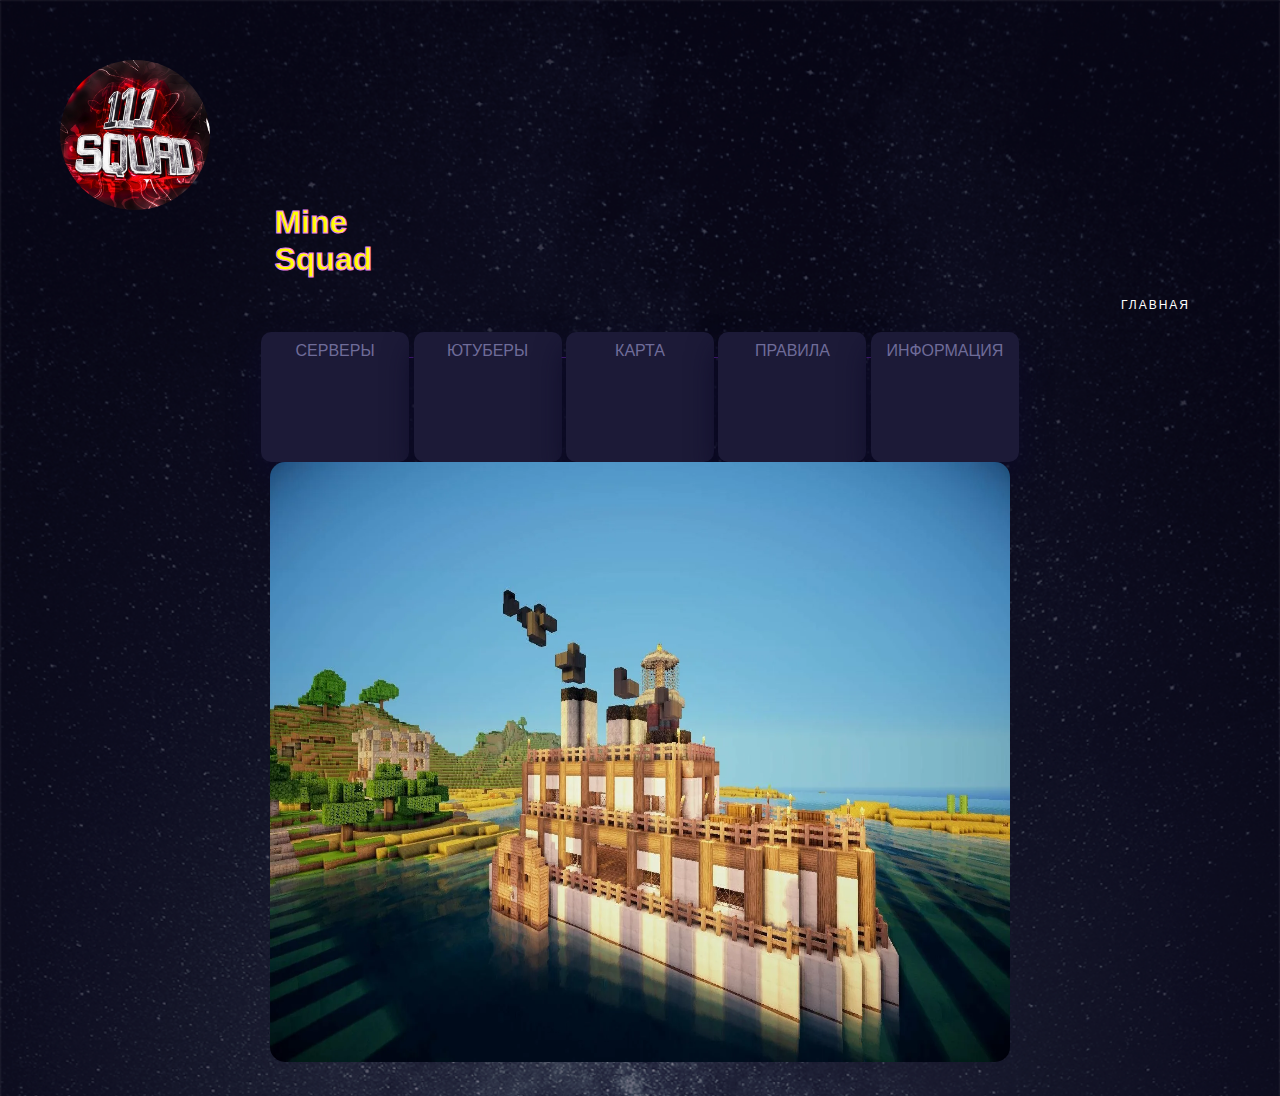
==== index.html @ bc5c3b4d "Add files via upload" ====
<!DOCTYPE html>
<html lang="en">
<head>
    <meta charset="UTF-8">
    <meta http-equiv="X-UA-Compatible" content="IE=edge">
    <meta name="viewport" content="width=device-width, initial-scale=1.0">
    <title>SquadCraft</title>
    <link rel="stylesheet" href="style.css">
    <link rel="icon" href="ava.png">
    <link rel="stylesheet" href="https://cdnjs.cloudflare.com/ajax/libs/font-awesome/6.4.0/css/all.min.css" integrity="sha512-iecdLmaskl7CVkqkXNQ/ZH/XLlvWZOJyj7Yy7tcenmpD1ypASozpmT/E0iPtmFIB46ZmdtAc9eNBvH0H/ZpiBw==" crossorigin="anonymous" referrerpolicy="no-referrer" />
</head>
<body>
    <header>
        <img class="img-header" src="ava.png" alt="" width="150px">
        <h1>Mine <br> Squad</h1>
    </header>   
    <main>        
        <nav>
            <ul class="topmenu">
              <li><a href="" class="active">Главная</a>
                <ul class="submenu">
                  <li><a href="#" class="serverIp">d5.gamely.pro:26830</a></li>
                </ul>
            </ul>
        </nav>
        <a href="">
        <div class="guad">
            <i class="fa-solid fa-chart-simple"></i>
            <p>СЕРВЕРЫ</p>
        </div>
        </a>
        <a href="">
        <div class="guad">
            <i class="fa-brands fa-youtube"></i>
            <p>ЮТУБЕРЫ</p>
        </div>
        </a>
        <a href="">
        <div class="guad">
            <i class="fa-solid fa-map"></i>
            <p>КАРТА</p>
        </div>
        </a>
        <a href="">
        <div class="guad">
            <i class="fa-solid fa-newspaper"></i>
            <p>ПРАВИЛА</p>
        </div>
        </a>
        <a href="">
        <div class="guad">
            <i class="fa-solid fa-circle-info"></i>
            <p>ИНФОРМАЦИЯ</p>
        </div>
        </a>
        <div class="gallery">
            <img src="gallery1.jpg" alt="">
        </div>
    </main>
    <script src="javascript.js"></script>

</body>
</html>
---- style.css ----
* {
    margin: 0;
    padding: 0;
}   
body{
    content: " ";
    width: 100%;
    height: 100%;
    /* position: fixed; */
    z-index: -10;
    background-image: url("fon.png");
    background-size: cover; 
    /* background-position-y: bottom; */
    background-repeat: no-repeat;
}
header{
    display: inline-block;
}
header h1{
    display: inline-block;
    color: yellow;
    -webkit-text-stroke: 1px violet;
}
.img-header{
    display: inline-block;
    margin: 60px;
    border-radius: 50%;

}
main{
    text-align: center;
}
.guad{
    display: inline-block;
    text-align: center;
    background-color: #1c1a37;
    width: 148px;
    height: 130px;
    transition: all .3s;
    z-index: 2;
    order: 0;
    box-shadow: 0 15px 30px #0c0a27;
    border-radius: 10px;
}
.guad i{
    margin-top: 50px;
    color: #6f6c99;
}
.guad p{
    margin-top: 10px;
    color: #6f6c99;
}
.gallery img{
    width: 740px;
    height: 600px;
    margin-bottom: 30px;
    border-radius: 15px;
}
.servers{
    float: right;
    background: #1c1a37;
    border-radius: 15px;
    padding: 15px;
}
.servers h1{
    display: inline-block;
}
@import url(https://fonts.googleapis.com/css?family=Open+Sans:400,600&subset=latin,cyrillic);
*{box-sizing: border-box;}
body {
  margin: 0;
  font-family: 'Open Sans', sans-serif;
}
nav ul {
  margin: 0;
  padding: 0;
  list-style: none;
}
nav ul:after {
  content: "";
  display: table;
  clear: both;
}
nav a {
  text-decoration: none;
  display: block;
  transition: .3s linear;
}
.topmenu > li {
  float: left;
  position: relative;
  border-left: 1px solid black;
}
.topmenu > li:first-child {border-left: 0; float: right;}
.topmenu > li > a {  
  padding: 20px 30px;
  font-size: 12px;
  text-transform: uppercase;
  color: #FEFDFD;
  letter-spacing: 2px;
}
.topmenu > li > a.active, 
.submenu a:hover {color: white; margin-right: 60px;}
.topmenu .fa, 
.submenu .fa {
  margin-left: 5px;
  color: inherit;
}
.submenu {
  position: absolute;
  z-index: 5;
  min-width: 200px;
  background: #1c1a37;
  border-top: 1px solid #CBCBCC;
  border-left: 1px solid #CBCBCC;
  border-right: 1px solid #CBCBCC;
  visibility: hidden;
  opacity: 0; 
  transform-origin: 0% 0%;
  transform: rotateX(-90deg);
  transition: .3s linear;  
}
.submenu li {position: relative;}
.submenu li a {
  color: white;
  padding: 10px 20px;
  font-size: 13px;
  border-bottom: 1px solid #CBCBCC;
}
.submenu .submenu {
  position: absolute;
  left: 100%;
  top: -1px;
  transition: .3s linear;
}
nav li:hover > .submenu {
  transform: rotateX(0deg);
  visibility: visible;
  opacity: 1;
}
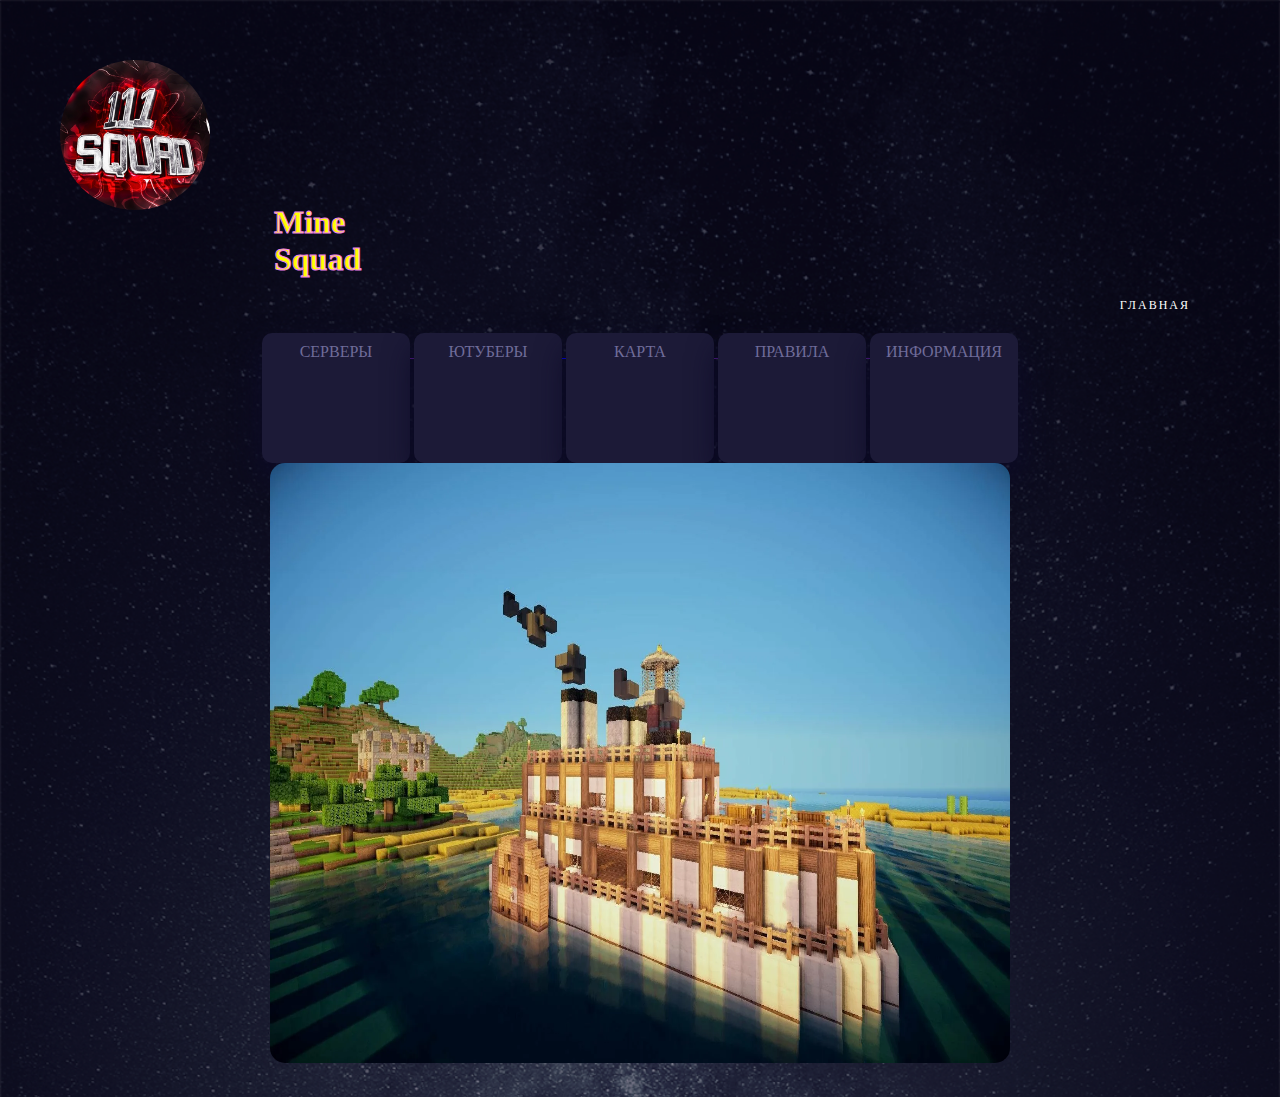
==== commit d173ad4e: "Add files via upload" ====
--- a/index.html
+++ b/index.html
@@ -29,7 +29,7 @@
             <p>СЕРВЕРЫ</p>
         </div>
         </a>
-        <a href="">
+        <a href="youtubers.html">
         <div class="guad">
             <i class="fa-brands fa-youtube"></i>
             <p>ЮТУБЕРЫ</p>
--- a/style.css
+++ b/style.css
@@ -64,12 +64,6 @@
 }
 .servers h1{
     display: inline-block;
-}
-@import url(https://fonts.googleapis.com/css?family=Open+Sans:400,600&subset=latin,cyrillic);
-*{box-sizing: border-box;}
-body {
-  margin: 0;
-  font-family: 'Open Sans', sans-serif;
 }
 nav ul {
   margin: 0;
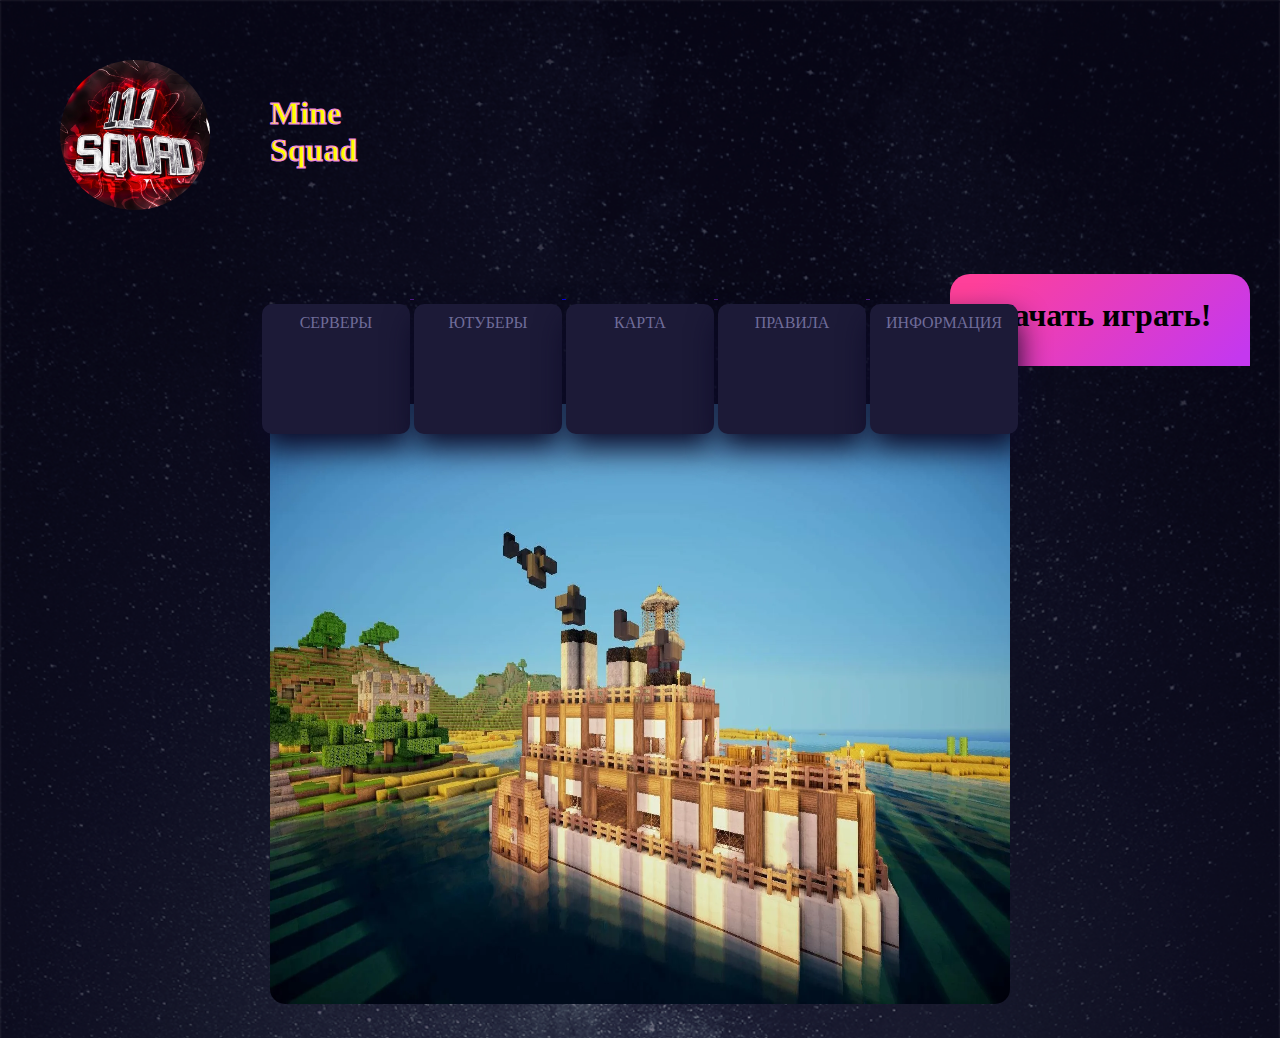
==== commit 901a27b3: "Add files via upload" ====
--- a/index.html
+++ b/index.html
@@ -15,14 +15,9 @@
         <h1>Mine <br> Squad</h1>
     </header>   
     <main>        
-        <nav>
-            <ul class="topmenu">
-              <li><a href="" class="active">Главная</a>
-                <ul class="submenu">
-                  <li><a href="#" class="serverIp">d5.gamely.pro:26830</a></li>
-                </ul>
-            </ul>
-        </nav>
+        <div class="info-server">
+            <a href=""><h1>Начать играть!</h1></a>
+        </div>
         <a href="">
         <div class="guad">
             <i class="fa-solid fa-chart-simple"></i>
@@ -58,6 +53,5 @@
         </div>
     </main>
     <script src="javascript.js"></script>
-
 </body>
 </html>--- a/style.css
+++ b/style.css
@@ -17,9 +17,11 @@
     display: inline-block;
 }
 header h1{
-    display: inline-block;
-    color: yellow;
-    -webkit-text-stroke: 1px violet;
+  position: absolute;
+  display: inline-block;
+  color: yellow;
+  margin-top: 95px;
+  -webkit-text-stroke: 1px violet;
 }
 .img-header{
     display: inline-block;
@@ -35,12 +37,16 @@
     text-align: center;
     background-color: #1c1a37;
     width: 148px;
+    transform: translateY(30px);
     height: 130px;
     transition: all .3s;
     z-index: 2;
     order: 0;
     box-shadow: 0 15px 30px #0c0a27;
     border-radius: 10px;
+}
+.guad:hover{
+  box-shadow: -10px -10px 30px rgb(56, 214, 249);
 }
 .guad i{
     margin-top: 50px;
@@ -56,79 +62,21 @@
     margin-bottom: 30px;
     border-radius: 15px;
 }
-.servers{
-    float: right;
-    background: #1c1a37;
-    border-radius: 15px;
-    padding: 15px;
+.info-server{
+  position: absolute;
+  float: right;
+  height: 92px;
+  width: 300px;
+  min-height: 92px;
+  right: 30px;
+  min-width: 300px;
+  background: linear-gradient(136.67deg,#FF409A 8.34%,#C438EF 95.26%);
+  border-radius: 20px 20px 0 0;
 }
-.servers h1{
-    display: inline-block;
+.info-server h1{
+  padding-top: 23px;
 }
-nav ul {
-  margin: 0;
-  padding: 0;
-  list-style: none;
-}
-nav ul:after {
-  content: "";
-  display: table;
-  clear: both;
-}
-nav a {
+.info-server a{
   text-decoration: none;
-  display: block;
-  transition: .3s linear;
-}
-.topmenu > li {
-  float: left;
-  position: relative;
-  border-left: 1px solid black;
-}
-.topmenu > li:first-child {border-left: 0; float: right;}
-.topmenu > li > a {  
-  padding: 20px 30px;
-  font-size: 12px;
-  text-transform: uppercase;
-  color: #FEFDFD;
-  letter-spacing: 2px;
-}
-.topmenu > li > a.active, 
-.submenu a:hover {color: white; margin-right: 60px;}
-.topmenu .fa, 
-.submenu .fa {
-  margin-left: 5px;
-  color: inherit;
-}
-.submenu {
-  position: absolute;
-  z-index: 5;
-  min-width: 200px;
-  background: #1c1a37;
-  border-top: 1px solid #CBCBCC;
-  border-left: 1px solid #CBCBCC;
-  border-right: 1px solid #CBCBCC;
-  visibility: hidden;
-  opacity: 0; 
-  transform-origin: 0% 0%;
-  transform: rotateX(-90deg);
-  transition: .3s linear;  
-}
-.submenu li {position: relative;}
-.submenu li a {
-  color: white;
-  padding: 10px 20px;
-  font-size: 13px;
-  border-bottom: 1px solid #CBCBCC;
-}
-.submenu .submenu {
-  position: absolute;
-  left: 100%;
-  top: -1px;
-  transition: .3s linear;
-}
-nav li:hover > .submenu {
-  transform: rotateX(0deg);
-  visibility: visible;
-  opacity: 1;
+  color: black;
 }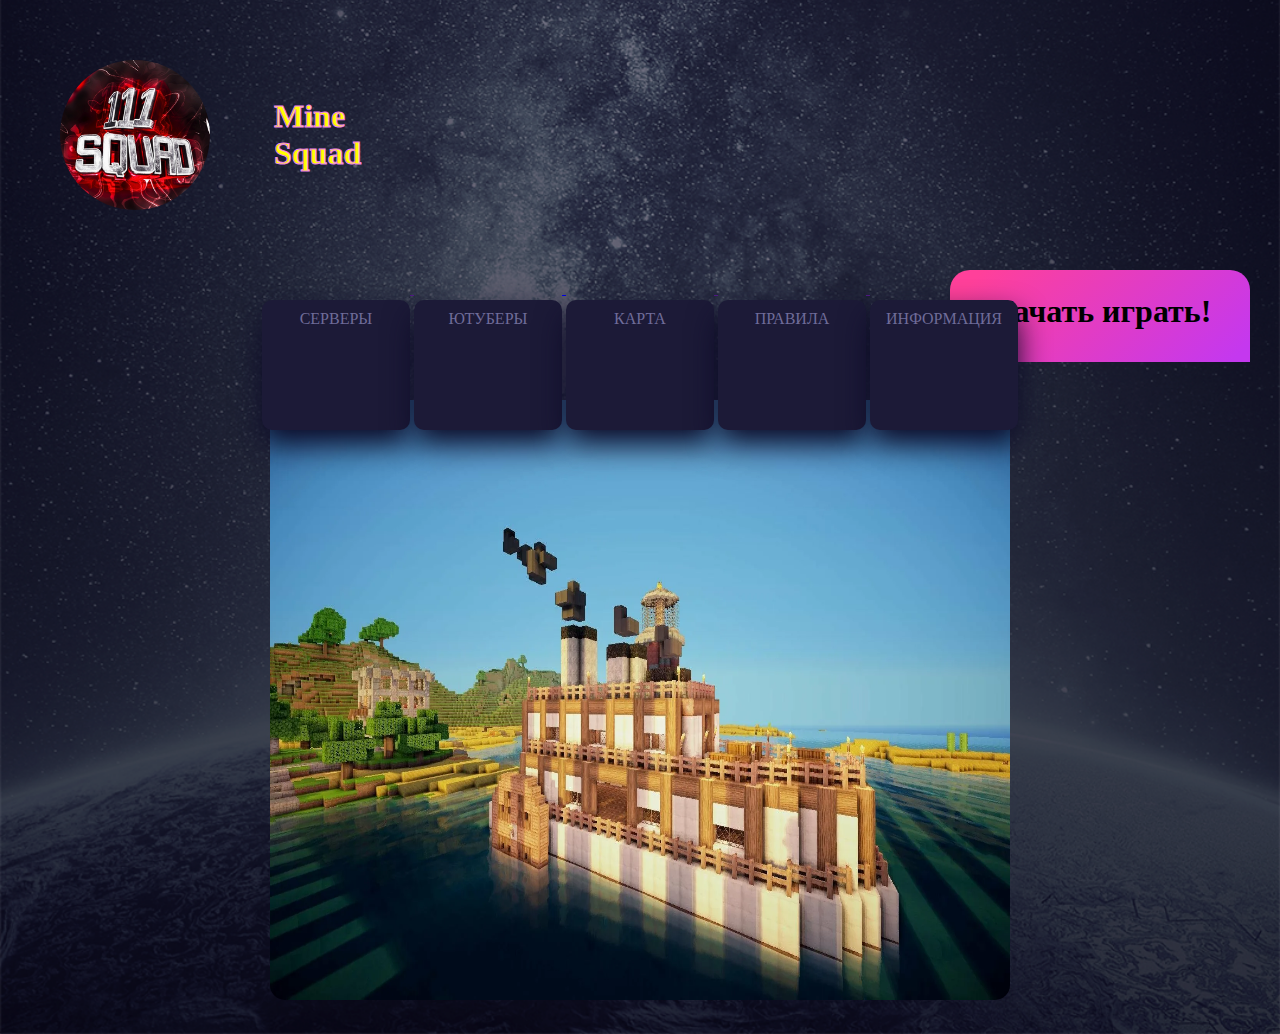
==== commit d481508e: "Add files via upload" ====
--- a/index.html
+++ b/index.html
@@ -11,7 +11,7 @@
 </head>
 <body>
     <header>
-        <img class="img-header" src="ava.png" alt="" width="150px">
+        <img class="header-img" src="ava.png" alt="" width="150px">
         <h1>Mine <br> Squad</h1>
     </header>   
     <main>        
--- a/style.css
+++ b/style.css
@@ -3,29 +3,28 @@
     padding: 0;
 }   
 body{
-    content: " ";
+    content: "";
     width: 100%;
     height: 100%;
-    /* position: fixed; */
     z-index: -10;
     background-image: url("fon.png");
     background-size: cover; 
-    /* background-position-y: bottom; */
+    background-position-y: bottom;
     background-repeat: no-repeat;
 }
 header{
     display: inline-block;
 }
 header h1{
-  position: absolute;
   display: inline-block;
   color: yellow;
-  margin-top: 95px;
+  vertical-align: middle;
   -webkit-text-stroke: 1px violet;
 }
-.img-header{
+.header-img{
     display: inline-block;
     margin: 60px;
+    vertical-align: middle;
     border-radius: 50%;
 
 }
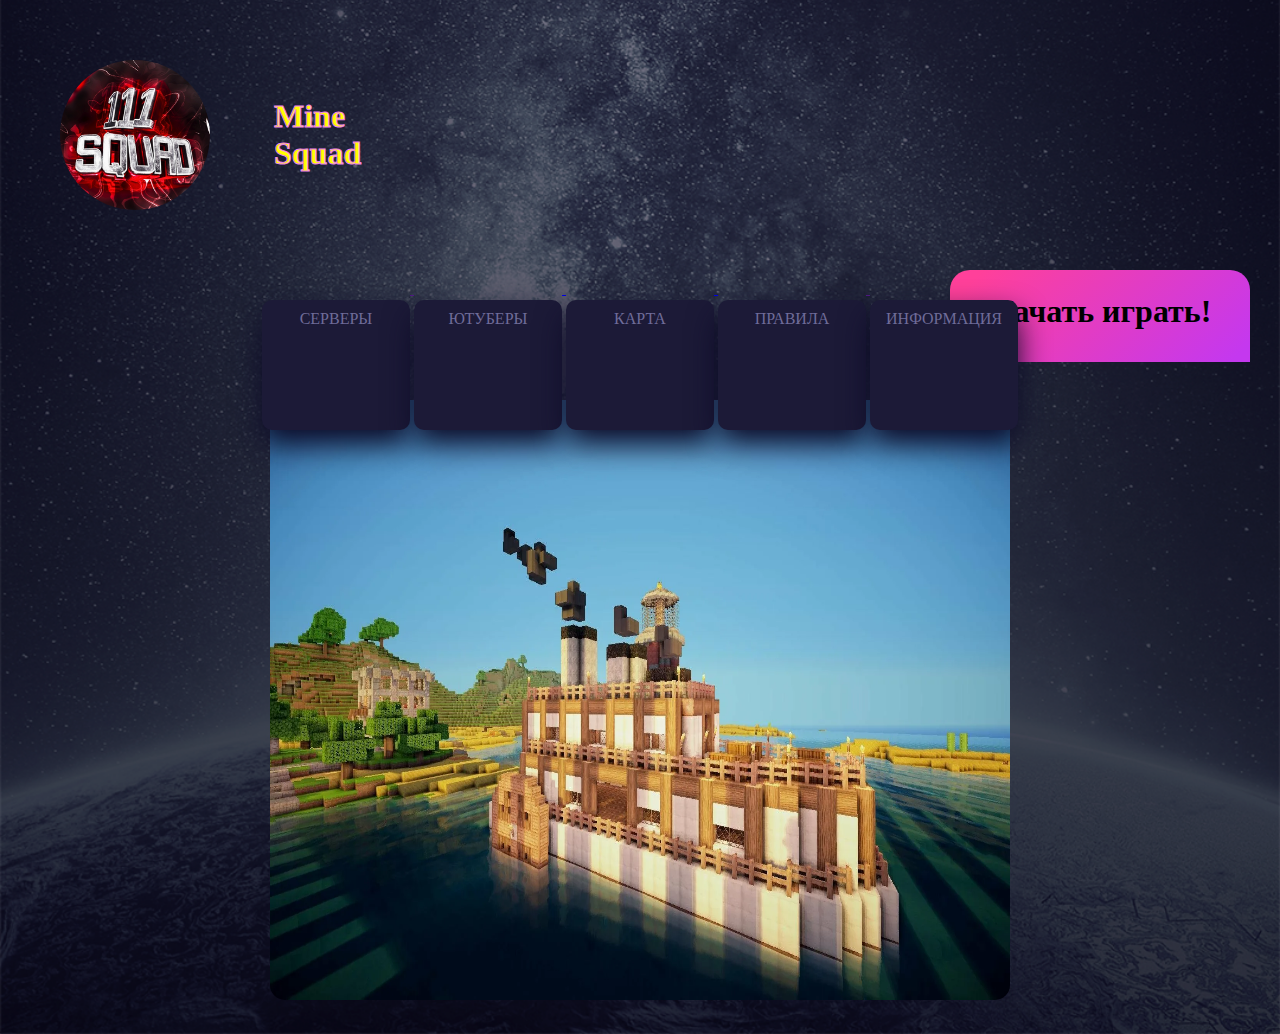
==== commit 403fa465: "Add files via upload" ====
--- a/index.html
+++ b/index.html
@@ -30,7 +30,7 @@
             <p>ЮТУБЕРЫ</p>
         </div>
         </a>
-        <a href="">
+        <a href="http://squadcraft.ru:26053/">
         <div class="guad">
             <i class="fa-solid fa-map"></i>
             <p>КАРТА</p>
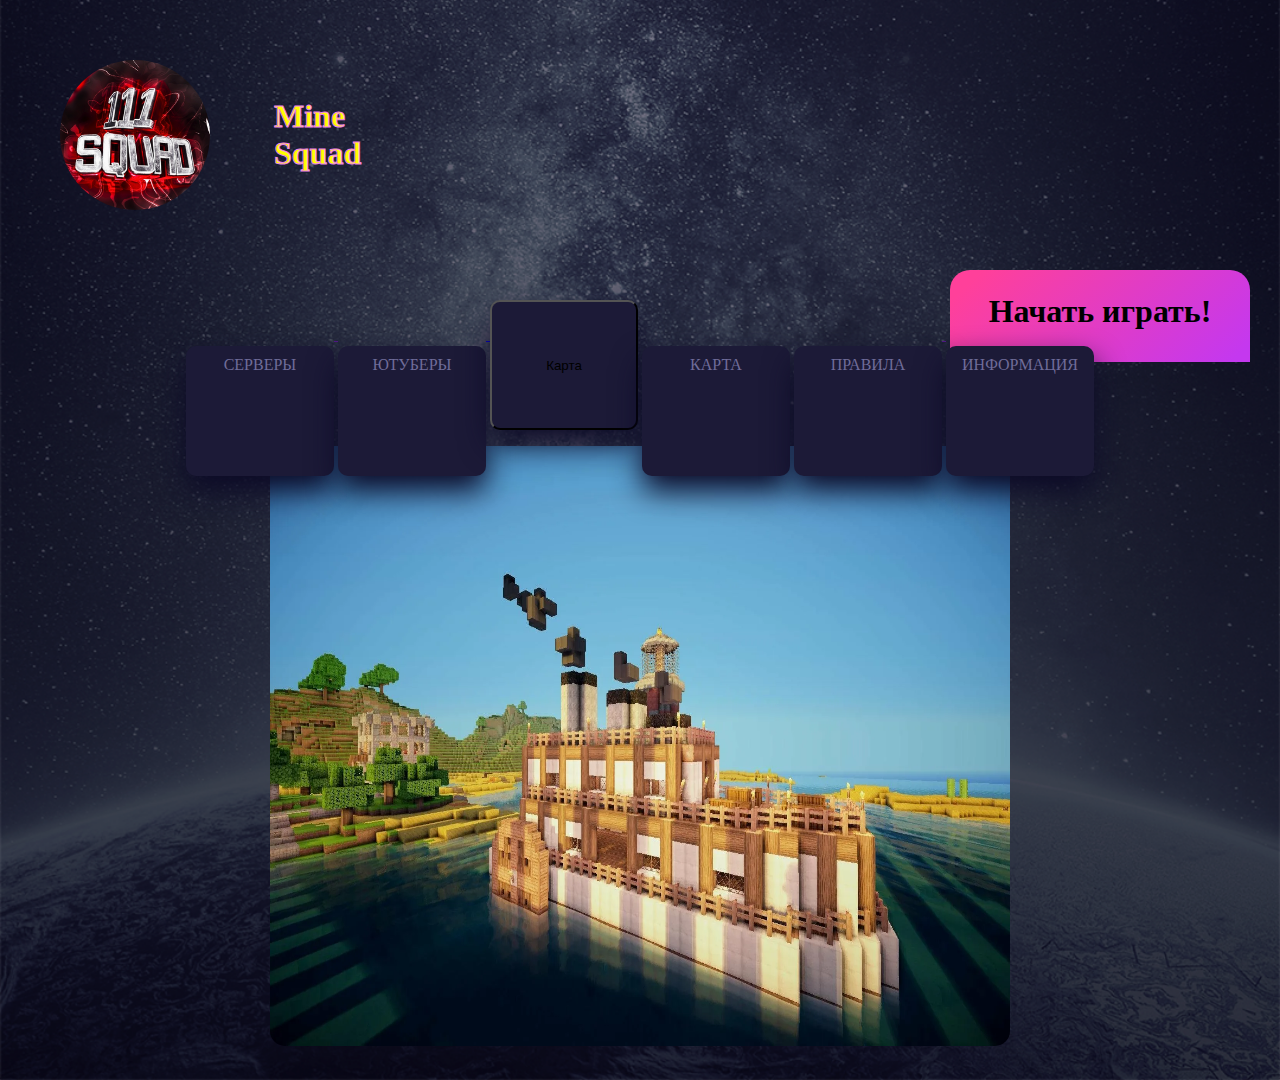
==== commit 44ae7d13: "ОбновкаПопытка" ====
--- a/index.html
+++ b/index.html
@@ -30,7 +30,7 @@
             <p>ЮТУБЕРЫ</p>
         </div>
         </a>
-        <a href="http://squadcraft.ru:26053/">
+        <button class="guad" onclick="location.href='http://squadcraft.ru:26053/';"> Карта</button>
         <div class="guad">
             <i class="fa-solid fa-map"></i>
             <p>КАРТА</p>
@@ -54,4 +54,4 @@
     </main>
     <script src="javascript.js"></script>
 </body>
-</html>+</html>
